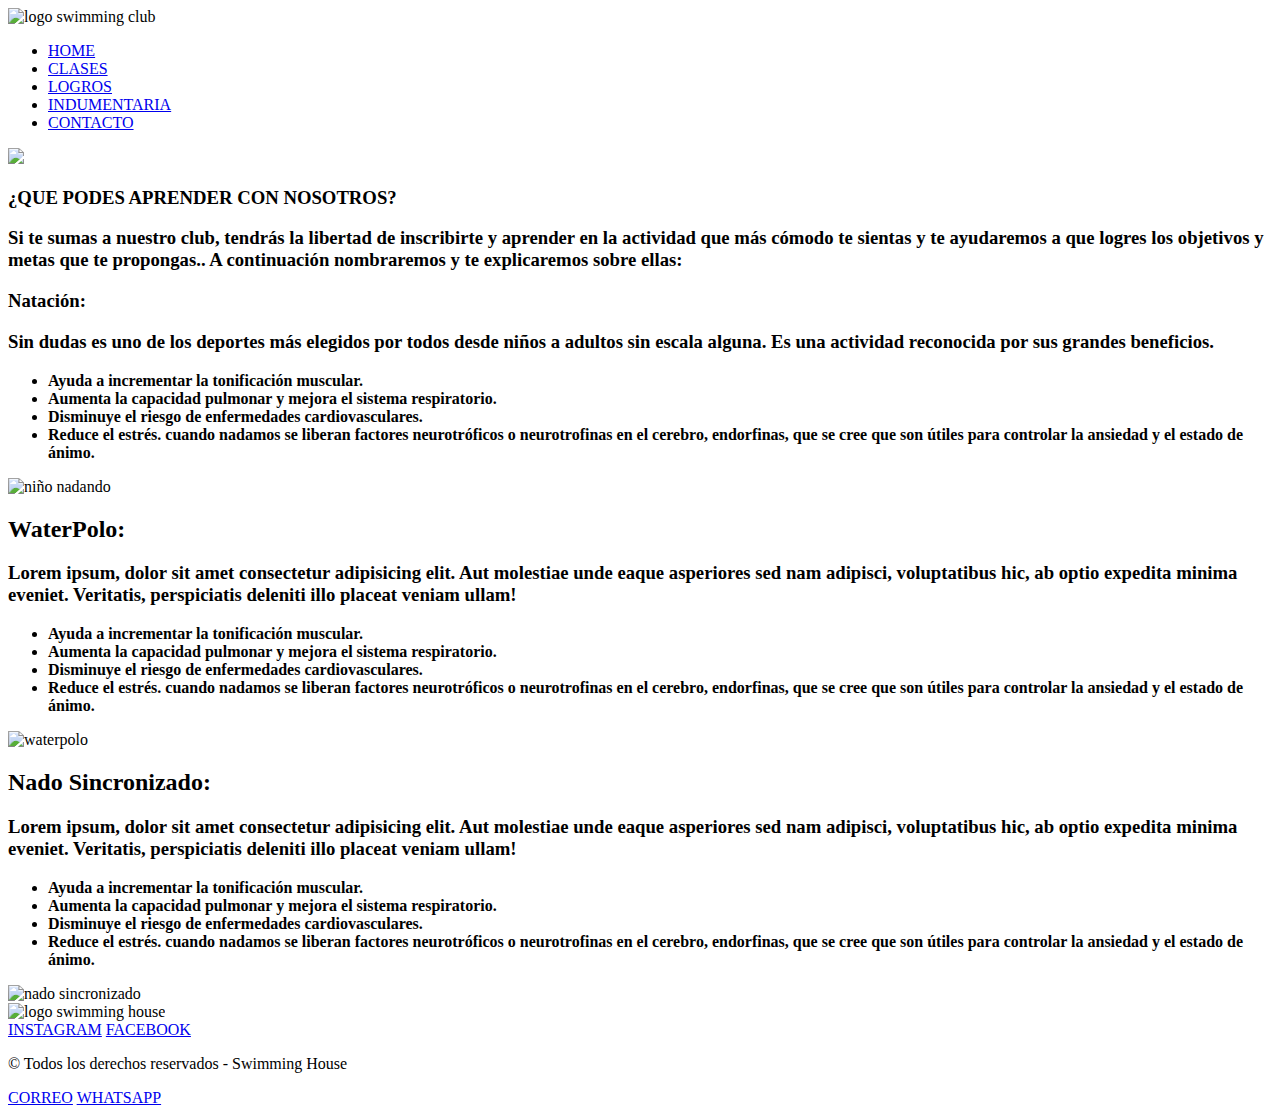
==== pages/clases.html @ c15746e4 "cambio de nombre home.html por index.html" ====
<!DOCTYPE html>
<html lang="es">
<head>
    <meta charset="UTF-8">
    <meta http-equiv="X-UA-Compatible" content="IE=edge">
    <meta name="viewport" content="width=device-width, initial-scale=1.0">
     <!-- font -->
     <link rel="preconnect" href="https://fonts.googleapis.com">
     <link rel="preconnect" href="https://fonts.gstatic.com" crossorigin>
     <link href="https://fonts.googleapis.com/css2?family=Kanit:wght@500&display=swap" rel="stylesheet">
    <!-- LINK FAVICON -->
    <link rel="shortcut icon" href="../imagenes/logo.png" type="image/x-icon">
    <title>Clases</title>
    <!-- enlazar css -->
    <link rel="stylesheet" href="../css/styles.css">
</head>

<body>
    <!-- encabezado -->
        <header>
            <!-- LOGO + NAV -->
            <header class="header">
                <div class="logo">
                    <img src="../imagenes/logo.png" alt="logo swimming club">
                </div> 
        
                <nav>
                    <ul>
                        <li> <a href="../index.html"> HOME </a> </li>
                        <li> <a href="#"> CLASES </a> </li>
                        <li> <a href="logros.html"> LOGROS </a> </li>
                        <li> <a href="indumentaria.html"> INDUMENTARIA </a> </li>
                        <li> <a href="contacto.html"> CONTACTO </a> </li>
                    </ul>

                </nav>
            </header>
        </header>

            <main class="gridMainClases">

            <!--  -->

            <div class="contenedor">
                <img src="../imagenes/nadadora.jpg" class="img-fluid">
                <div class="centrado">
                    <h3>¿QUE PODES APRENDER CON NOSOTROS?</h3>
                </div>
            </div>

            <!--  -->

                <!-- <div class="imgPrincipal">
                    <img src="../imagenes/nadadora.jpg" alt="foto de una nadadora" class="img-fluid">
                </div> -->

                    <div class="txtIntroClases">
                            <h3> Si te sumas a nuestro club, tendrás la libertad de inscribirte y aprender en la actividad que más cómodo te sientas y te ayudaremos a que logres los objetivos y metas que te propongas.. A continuación nombraremos y te explicaremos sobre ellas: </h3> 
                    </div>

                    <div class="txtNatacion padClases">
                        <h3> Natación: </h3>
                        <h3> Sin dudas es uno de los deportes más elegidos por todos desde niños a adultos sin escala alguna. Es una actividad reconocida por sus grandes beneficios.  </h3>
                            <ul>
                                        <li> <b> Ayuda a incrementar la tonificación muscular.</b> </li>
                                        <li> <b> Aumenta la capacidad pulmonar y mejora el sistema respiratorio.</b> </li>
                                        <li> <b> Disminuye el riesgo de enfermedades cardiovasculares.</b> </li>
                                        <li> <b> Reduce el estrés. cuando nadamos se liberan factores neurotróficos o neurotrofinas en el cerebro, 
                                                endorfinas, que se cree que son útiles para controlar la ansiedad y el estado de ánimo.  </b> </li>
                            </ul>
                    </div>
                    <div class="imgNatacion">
                        <img src="../imagenes/niño nadando.jpg" alt="niño nadando" class="img-fluid">
                    </div>


                    <div class="txtWaterpolo padClases">   
                        <h2> WaterPolo: </h2>
                        <h3> Lorem ipsum, dolor sit amet consectetur adipisicing elit. 
                            Aut molestiae unde eaque asperiores sed nam adipisci, voluptatibus hic, 
                            ab optio expedita minima eveniet. Veritatis, perspiciatis deleniti illo 
                            placeat veniam ullam! </h3>
                                <ul>
                                    <li> <b> Ayuda a incrementar la tonificación muscular.</b> </li>
                                    <li> <b> Aumenta la capacidad pulmonar y mejora el sistema respiratorio.</b> </li>
                                    <li> <b> Disminuye el riesgo de enfermedades cardiovasculares.</b> </li>
                                    <li> <b> Reduce el estrés. cuando nadamos se liberan factores neurotróficos o neurotrofinas en el cerebro, 
                                    endorfinas, que se cree que son útiles para controlar la ansiedad y el estado de ánimo.  </b> </li>
                                </ul>
                    </div> 
                    <div class="imgWaterpolo">
                        <img src="../imagenes/waterpolo.jpg" alt="waterpolo" class="img-fluid">
                    </div>        
                    

                    <div class="txtSincro padClases">
                                <h2> Nado Sincronizado: </h2>
                                    <h3> Lorem ipsum, dolor sit amet consectetur adipisicing elit. 
                                    Aut molestiae unde eaque asperiores sed nam adipisci, voluptatibus hic, 
                                    ab optio expedita minima eveniet. Veritatis, perspiciatis deleniti illo 
                                    placeat veniam ullam! </h3>
                                        <ul>
                                            <li> <b> Ayuda a incrementar la tonificación muscular.</b> </li>
                                            <li> <b> Aumenta la capacidad pulmonar y mejora el sistema respiratorio.</b> </li>
                                            <li> <b> Disminuye el riesgo de enfermedades cardiovasculares.</b> </li>
                                            <li> <b> Reduce el estrés. cuando nadamos se liberan factores neurotróficos o neurotrofinas en el cerebro, 
                                            endorfinas, que se cree que son útiles para controlar la ansiedad y el estado de ánimo.  </b> </li>
                                        </ul>
                    </div> 
                    <div class="imgSincro">
                    <img src="../imagenes/nadosincro.jpg" alt="nado sincronizado" class="img-fluid">
                    </div>
            </main>

    <!-- pie de pagina -->
<footer>
    <div class="logoFooter">
        <img src="../imagenes/logo.png" alt="logo swimming house">
    </div>
    <div class="redes">
        <a href="http://www.google.com" target="_blank">INSTAGRAM</a>
        <a href="http://www.google.com" target="_blank">FACEBOOK</a>
        <p> © Todos los derechos reservados  - Swimming House </p>
        <a href="http://www.google.com" target="_blank">CORREO</a>
        <a href="http://www.google.com" target="_blank">WHATSAPP</a>
    </div>
</footer>


</body>
</html>
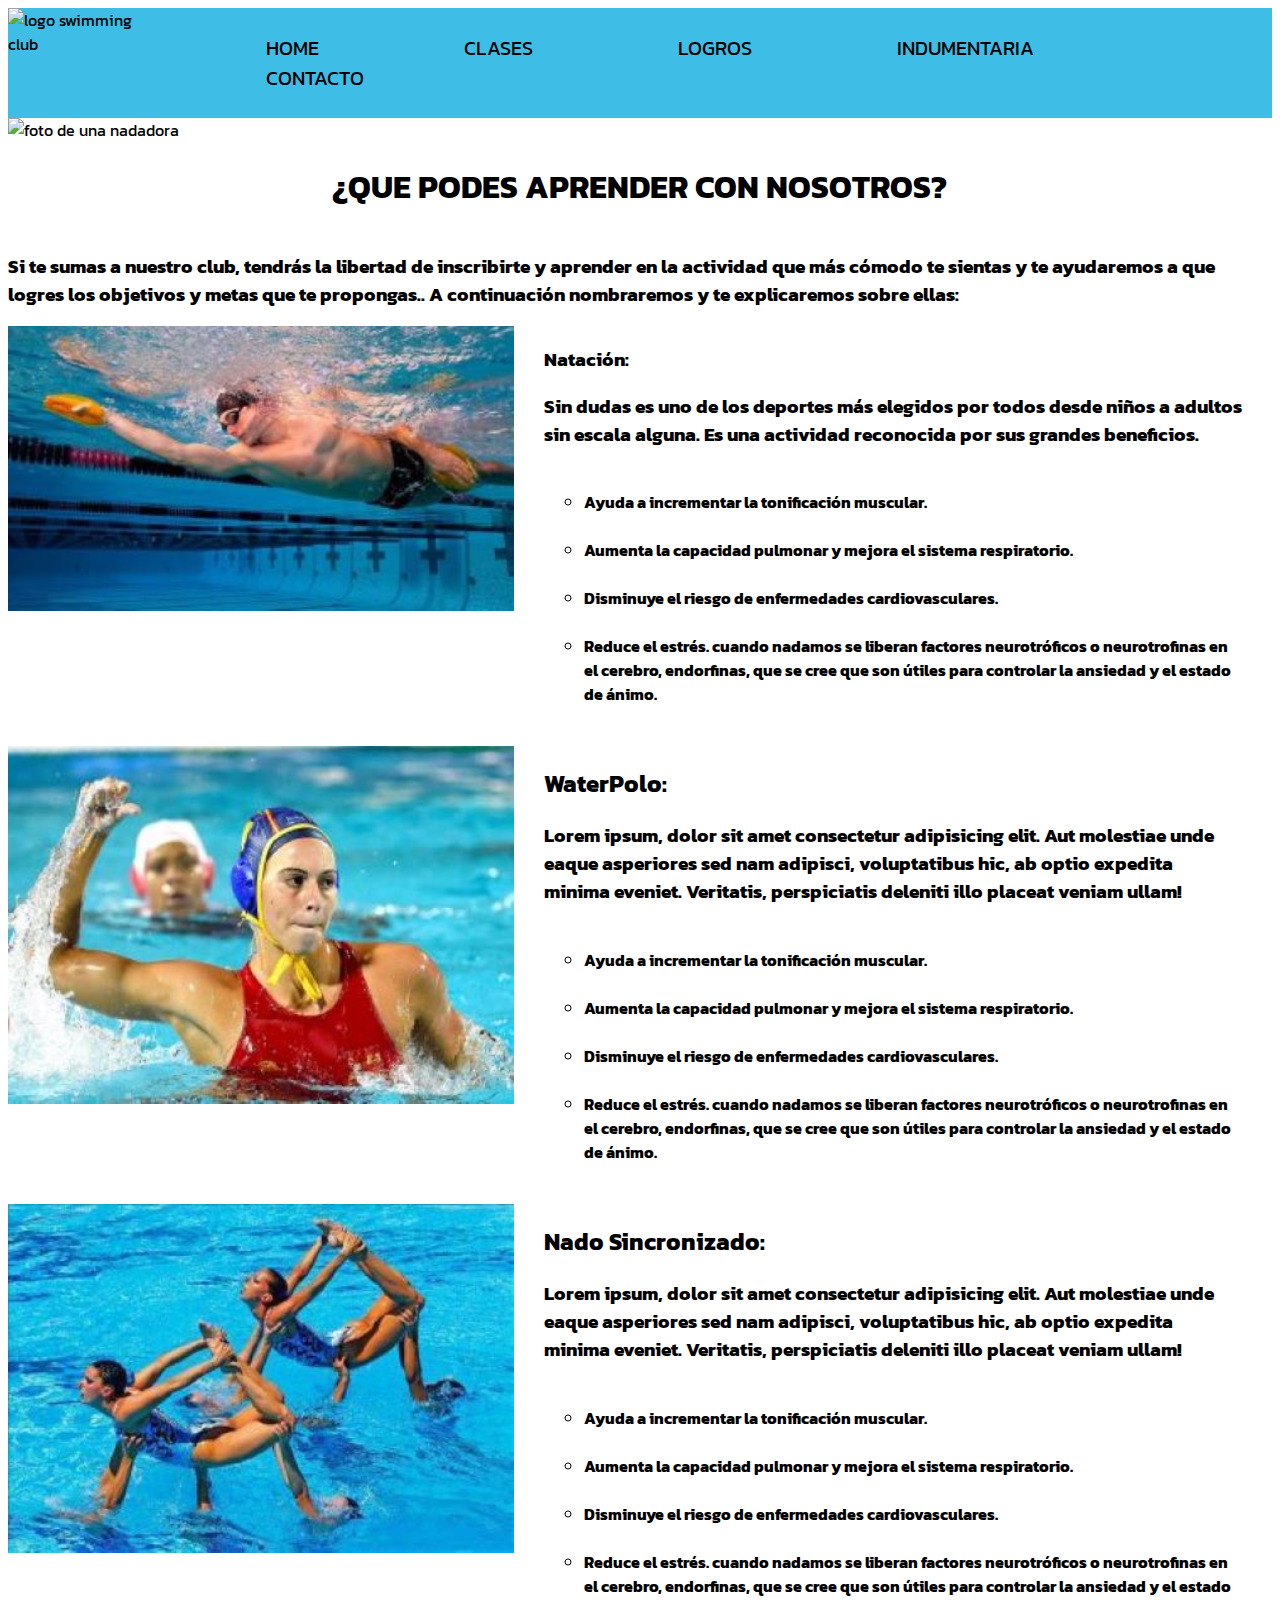
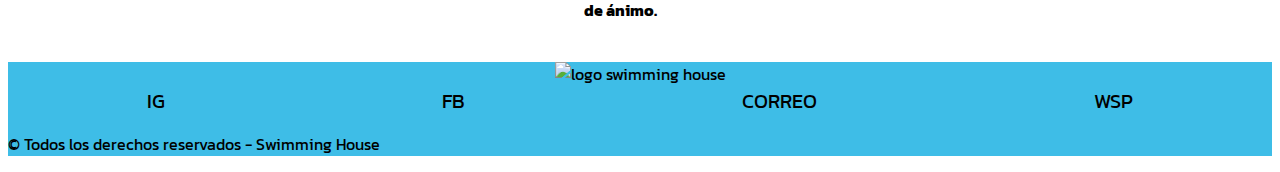
==== commit be64cf74: "ultimas modificaciones" ====
--- a/pages/clases.html
+++ b/pages/clases.html
@@ -39,20 +39,11 @@
 
             <main class="gridMainClases">
 
-            <!--  -->
+                <div class="imgPrincipal">
+                    <img src="../imagenes/nadadora.jpg" alt="foto de una nadadora" class="img-fluid">
+                </div>
 
-            <div class="contenedor">
-                <img src="../imagenes/nadadora.jpg" class="img-fluid">
-                <div class="centrado">
-                    <h3>¿QUE PODES APRENDER CON NOSOTROS?</h3>
-                </div>
-            </div>
-
-            <!--  -->
-
-                <!-- <div class="imgPrincipal">
-                    <img src="../imagenes/nadadora.jpg" alt="foto de una nadadora" class="img-fluid">
-                </div> -->
+                <h1 class="txtTituloCentrado">¿QUE PODES APRENDER CON NOSOTROS?</h1>
 
                     <div class="txtIntroClases">
                             <h3> Si te sumas a nuestro club, tendrás la libertad de inscribirte y aprender en la actividad que más cómodo te sientas y te ayudaremos a que logres los objetivos y metas que te propongas.. A continuación nombraremos y te explicaremos sobre ellas: </h3> 
@@ -62,15 +53,15 @@
                         <h3> Natación: </h3>
                         <h3> Sin dudas es uno de los deportes más elegidos por todos desde niños a adultos sin escala alguna. Es una actividad reconocida por sus grandes beneficios.  </h3>
                             <ul>
-                                        <li> <b> Ayuda a incrementar la tonificación muscular.</b> </li>
-                                        <li> <b> Aumenta la capacidad pulmonar y mejora el sistema respiratorio.</b> </li>
-                                        <li> <b> Disminuye el riesgo de enfermedades cardiovasculares.</b> </li>
-                                        <li> <b> Reduce el estrés. cuando nadamos se liberan factores neurotróficos o neurotrofinas en el cerebro, 
-                                                endorfinas, que se cree que son útiles para controlar la ansiedad y el estado de ánimo.  </b> </li>
+                                <li> <b> Ayuda a incrementar la tonificación muscular.</b> </li>
+                                <li> <b> Aumenta la capacidad pulmonar y mejora el sistema respiratorio.</b> </li>
+                                <li> <b> Disminuye el riesgo de enfermedades cardiovasculares.</b> </li>
+                                <li> <b> Reduce el estrés. cuando nadamos se liberan factores neurotróficos o neurotrofinas en el cerebro, 
+                                        endorfinas, que se cree que son útiles para controlar la ansiedad y el estado de ánimo.  </b> </li>
                             </ul>
                     </div>
                     <div class="imgNatacion">
-                        <img src="../imagenes/niño nadando.jpg" alt="niño nadando" class="img-fluid">
+                        <img src="../imagenes/natacion1.jpg" alt="hombre nadando" class="img-fluid">
                     </div>
 
 
@@ -94,18 +85,18 @@
                     
 
                     <div class="txtSincro padClases">
-                                <h2> Nado Sincronizado: </h2>
-                                    <h3> Lorem ipsum, dolor sit amet consectetur adipisicing elit. 
-                                    Aut molestiae unde eaque asperiores sed nam adipisci, voluptatibus hic, 
-                                    ab optio expedita minima eveniet. Veritatis, perspiciatis deleniti illo 
-                                    placeat veniam ullam! </h3>
-                                        <ul>
-                                            <li> <b> Ayuda a incrementar la tonificación muscular.</b> </li>
-                                            <li> <b> Aumenta la capacidad pulmonar y mejora el sistema respiratorio.</b> </li>
-                                            <li> <b> Disminuye el riesgo de enfermedades cardiovasculares.</b> </li>
-                                            <li> <b> Reduce el estrés. cuando nadamos se liberan factores neurotróficos o neurotrofinas en el cerebro, 
+                        <h2> Nado Sincronizado: </h2>
+                        <h3>Lorem ipsum, dolor sit amet consectetur adipisicing elit. 
+                            Aut molestiae unde eaque asperiores sed nam adipisci, voluptatibus hic, 
+                            ab optio expedita minima eveniet. Veritatis, perspiciatis deleniti illo 
+                            placeat veniam ullam! </h3>
+                                <ul>
+                                    <li> <b> Ayuda a incrementar la tonificación muscular.</b> </li>
+                                    <li> <b> Aumenta la capacidad pulmonar y mejora el sistema respiratorio.</b> </li>
+                                    <li> <b> Disminuye el riesgo de enfermedades cardiovasculares.</b> </li>
+                                    <li> <b> Reduce el estrés. cuando nadamos se liberan factores neurotróficos o neurotrofinas en el cerebro, 
                                             endorfinas, que se cree que son útiles para controlar la ansiedad y el estado de ánimo.  </b> </li>
-                                        </ul>
+                                </ul>
                     </div> 
                     <div class="imgSincro">
                     <img src="../imagenes/nadosincro.jpg" alt="nado sincronizado" class="img-fluid">
@@ -118,12 +109,12 @@
         <img src="../imagenes/logo.png" alt="logo swimming house">
     </div>
     <div class="redes">
-        <a href="http://www.google.com" target="_blank">INSTAGRAM</a>
-        <a href="http://www.google.com" target="_blank">FACEBOOK</a>
-        <p> © Todos los derechos reservados  - Swimming House </p>
+        <a href="http://www.google.com" target="_blank">IG</a>
+        <a href="http://www.google.com" target="_blank">FB</a>
         <a href="http://www.google.com" target="_blank">CORREO</a>
-        <a href="http://www.google.com" target="_blank">WHATSAPP</a>
+        <a href="http://www.google.com" target="_blank">WSP</a>
     </div>
+    <p class="txtCopy txtCentrado"> © Todos los derechos reservados  - Swimming House </p>
 </footer>
 
 
--- a/css/styles.css
+++ b/css/styles.css
@@ -0,0 +1,189 @@
+/* arreglos que afectan a todos los html*/
+
+body{
+    font-family: 'Kanit', sans-serif;
+}
+
+header{
+    background-color: rgb(62, 189, 231);
+    align-items: center; 
+    display:flex; flex-direction:row;
+}    
+li{list-style-type:none;display:inline;padding: 70px;}
+a{text-decoration:none ;font-size:20px; color: black;} 
+
+
+.img-fluid{width:100%;height: auto;}
+
+.padClases{
+    padding-left: 30px;
+    padding-right: 30px;
+}
+
+   /* -------  HOME -------- */
+    
+.arreglosHome{
+    text-align: center;
+    margin-top: 30px;
+    margin-left: 70px;
+    margin-right: 70px;
+    margin-bottom: 100px;
+    padding-left: 70px;
+    padding-right: 70px;
+
+}
+.txtTituloCentrado{
+    text-align: center;
+}
+
+
+/* ------ CLASES ------ */
+
+.logo{
+    height: 110px;
+}
+
+
+.gridMainClases{
+    display: grid;
+    grid-template-columns: 40% 60%;
+    grid-template-rows: auto auto auto;
+    grid-template-areas:
+    "imgPrincipal imgPrincipal"
+    "txtTituloCentrado txtTituloCentrado"
+    "txtIntroClases txtIntroClases"
+    "imgNatacion txtNatacion"
+    "imgWaterpolo txtWaterpolo"
+    "imgSincro txtSincro"
+}
+.imgPrincipal{grid-area: imgPrincipal;}
+.txtTituloCentrado{grid-area:txtTituloCentrado;}
+.txtIntroClases{grid-area:txtIntroClases;}
+.imgNatacion{grid-area: imgNatacion;}
+.txtNatacion{grid-area: txtNatacion;}  
+.imgWaterpolo{grid-area: imgWaterpolo;}
+.txtWaterpolo{grid-area: txtWaterpolo;}  
+.imgSincro{grid-area: imgSincro;}
+.txtSincro{grid-area: txtSincro;} 
+.itemsNatacion{grid-area: itemsNatacion;}
+
+
+b{display: list-item;list-style-type:circle;
+}
+
+
+/* ---- LOGROS ----- */
+ 
+.gridNadadora{
+    display: grid;
+    grid-template-columns: 30% 70%;
+    grid-template-rows: auto;
+    grid-template-areas:
+    "imgNadadora primerInfo";
+    justify-items: center;
+    
+}
+.gridNadador{
+    display: grid;
+    grid-template-columns: 70% 30%;
+    grid-template-rows: auto auto;
+    grid-template-areas:
+    "segInfo imgNadador";
+    justify-items: center;
+}
+.primerInfo{grid-area: primerInfo;}
+.imgNadadora{grid-area: imgNadadora;}
+.segInfo{grid-area: segInfo;}
+.imgNadador{grid-area: imgNadador;}
+
+.txtEnd{
+    text-align: end;
+}
+
+
+
+/* ----- INDUMENTARIA ----- */
+
+.bC{
+    background-color: darkgrey;
+}
+
+.gridMallas{
+    display: grid;
+    grid-template-columns: 25% 25% 25% 25%;
+    grid-template-rows: auto;
+    grid-template-areas:
+    "mNegra mAzul mColors mCamufla";
+    justify-items: center;
+    align-items: center;
+}
+.mNegra{grid-area: mNegra;}
+.mAzul{grid-area: mAzul;}
+.mColors{grid-area: mColors;}
+.mCamufla{grid-area: mCamufla;}
+
+.gridAcces{
+    display: grid;
+    grid-template-columns: 25% 25% 25% 25%;
+    grid-template-rows: auto;
+    grid-template-areas:
+    "antipBlue antipBla gorroWhi gorroBla";
+    justify-items: center;
+    align-items: center;
+}
+
+.antipBlue{grid-area: antipBlue;}
+.antipBla{grid-area: antipBla;}
+.gorroWhi{grid-area: gorroWhi;}
+.gorroBla{grid-area: gorroBla;}
+
+
+
+
+/* ----- CONTACTO ----- */
+
+.txtContacto{
+    text-align: center;
+}
+.formContacto{
+    border:4px solid black; 
+    margin: 20px;
+    text-align: center;
+}
+
+.flexContacto{
+    display: flex;
+    flex-direction: column;
+}
+
+
+
+/* ----- FOOTER ----- */
+
+.logoFooter{
+    text-align: center;
+}
+footer{
+    background-color: rgb(62, 189, 231);
+}
+
+.redes{
+    display:flex;
+    justify-content: space-around;
+    align-items: baseline;
+}
+
+
+ /* -----  MOBILE ------  */
+
+@media (max-width:768px){
+    ul{display: flex;flex-direction: row; justify-content: center;padding-left:0;}
+    li{padding:2px;margin:2px;}
+    header{display:flex;flex-direction: column;align-items: center;}
+    .arreglosHome{
+    margin-left: 0;
+    margin-right: 0;
+    padding-left: 0;
+    padding-right: 0;
+    }
+}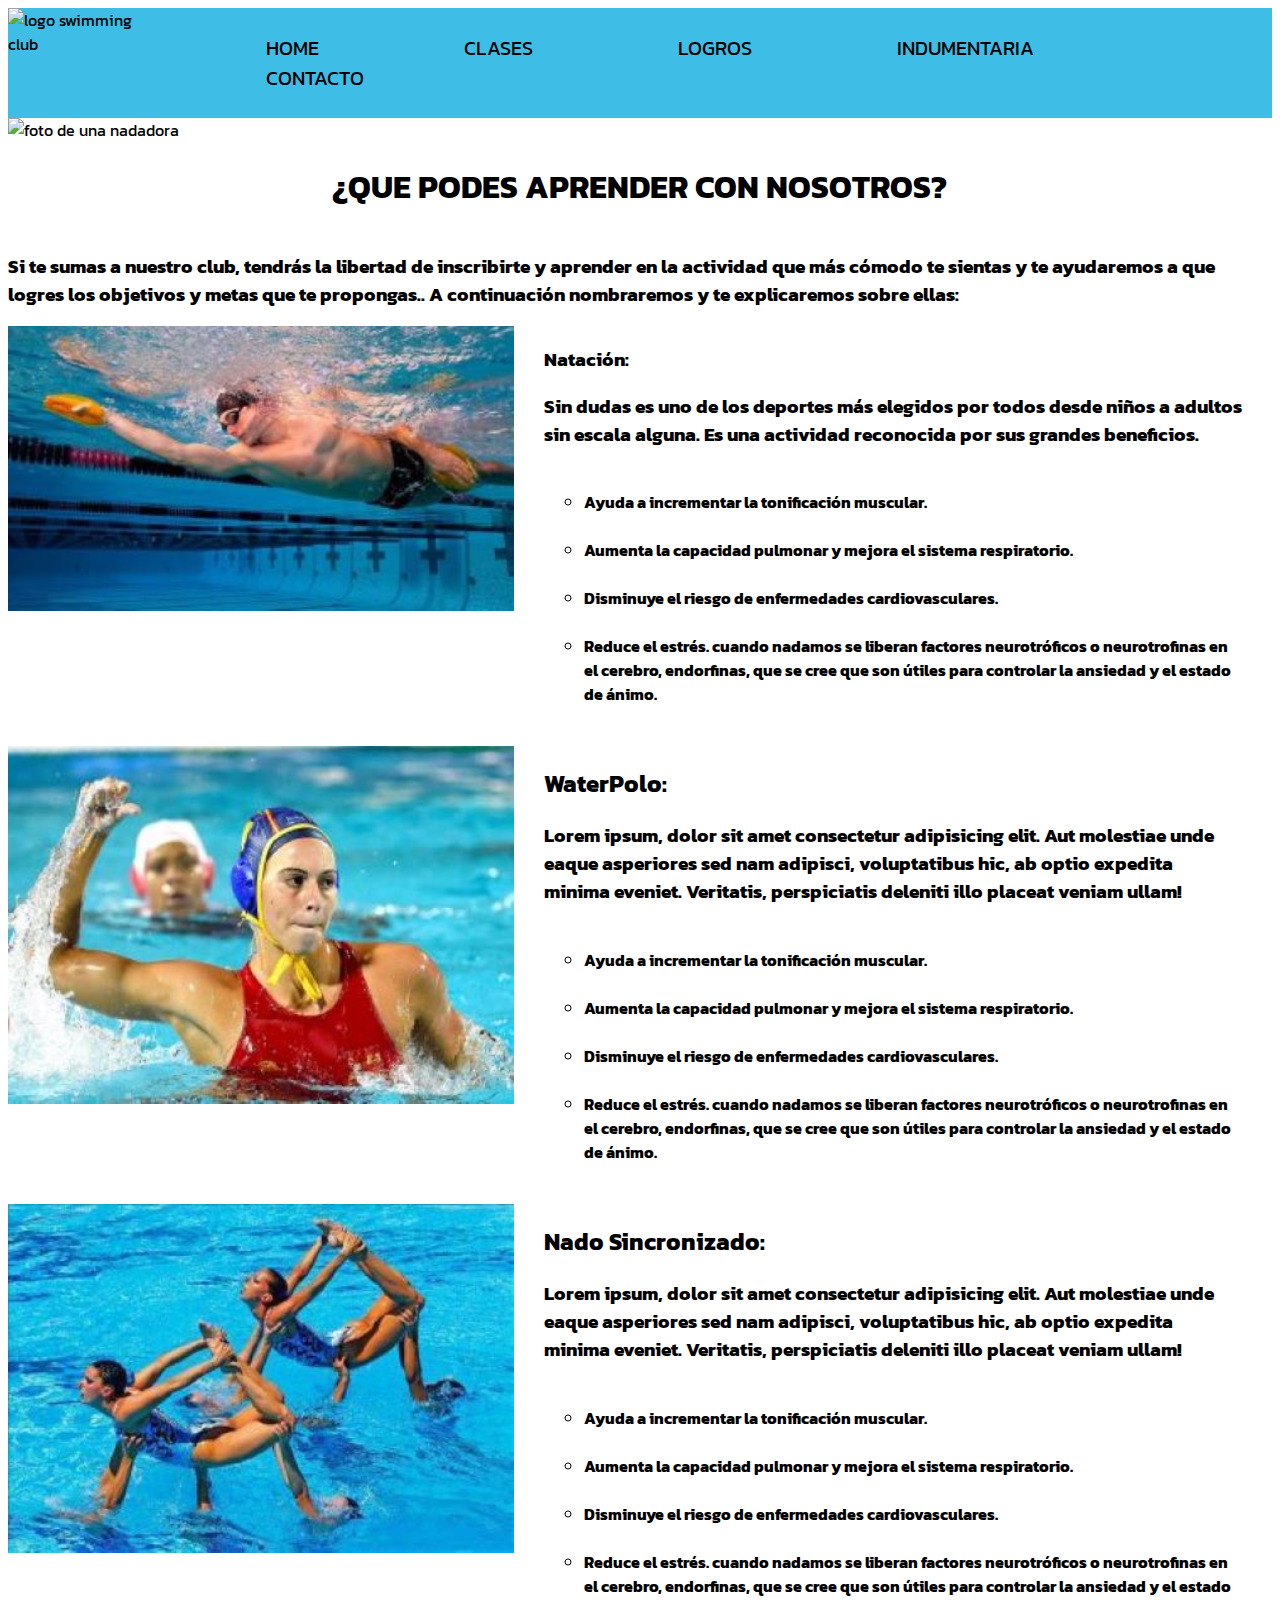
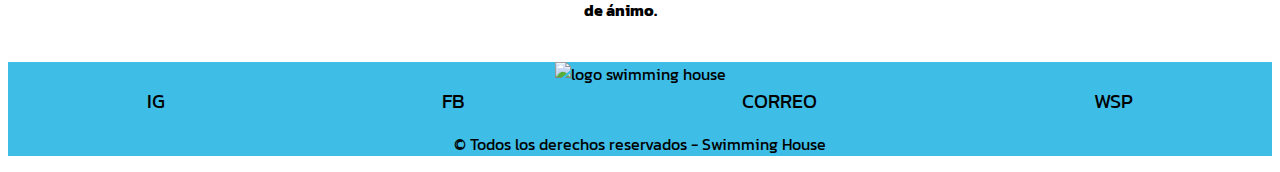
==== commit 5474bafe: "corrigiendo otro error de tipeo" ====
--- a/pages/clases.html
+++ b/pages/clases.html
@@ -103,19 +103,19 @@
                     </div>
             </main>
 
-    <!-- pie de pagina -->
-<footer>
-    <div class="logoFooter">
-        <img src="../imagenes/logo.png" alt="logo swimming house">
-    </div>
-    <div class="redes">
-        <a href="http://www.google.com" target="_blank">IG</a>
-        <a href="http://www.google.com" target="_blank">FB</a>
-        <a href="http://www.google.com" target="_blank">CORREO</a>
-        <a href="http://www.google.com" target="_blank">WSP</a>
-    </div>
-    <p class="txtCopy txtCentrado"> © Todos los derechos reservados  - Swimming House </p>
-</footer>
+        <!-- pie de pagina -->
+    <footer>
+        <div class="logoFooter">
+            <img src="../imagenes/logo.png" alt="logo swimming house">
+        </div>
+        <div class="redes">
+            <a href="http://www.google.com" target="_blank">IG</a>
+            <a href="http://www.google.com" target="_blank">FB</a>
+            <a href="http://www.google.com" target="_blank">CORREO</a>
+            <a href="http://www.google.com" target="_blank">WSP</a>
+        </div>
+        <p class="txtCopy txtTituloCentrado"> © Todos los derechos reservados  - Swimming House </p>
+    </footer>
 
 
 </body>
